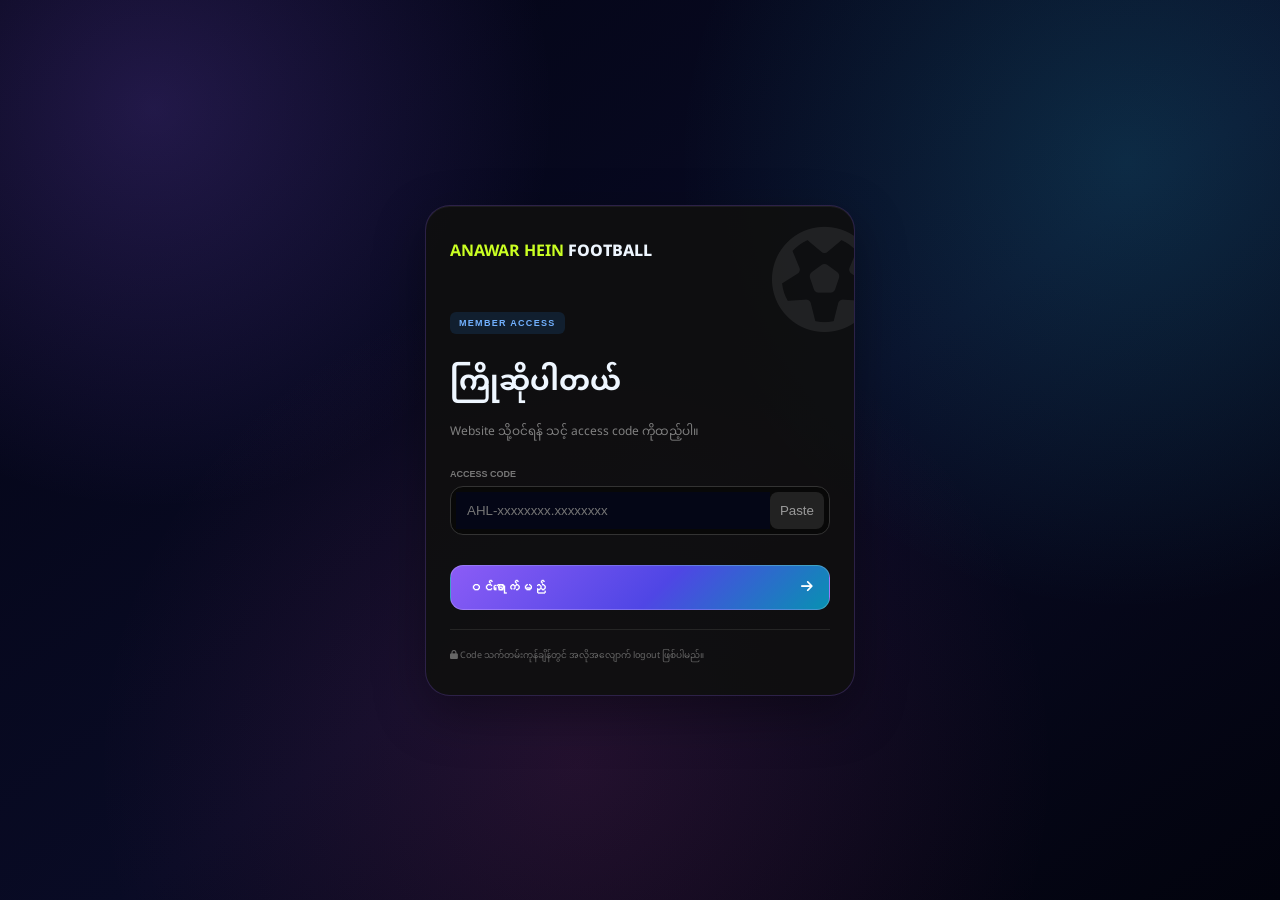
==== access.html @ d0070016 "Add files via upload" ====
<!doctype html><html lang="my"><head><meta charset="utf-8"><meta name="viewport" content="width=device-width,initial-scale=1"><meta name="theme-color" content="#050505"><title>Login • ANAWAR HEIN</title><link href="https://fonts.googleapis.com/css2?family=Noto+Sans+Myanmar:wght@400;600;700;800&display=swap" rel="stylesheet"><link rel="stylesheet" href="access.css"><link rel="stylesheet" href="fa-polish.css?v=15"><script src="access-config.js?v=10"></script><link rel="stylesheet" href="universe.css?v=1"></head><body><main class="access-page"><section class="access-card"><div class="logo"><b>ANAWAR HEIN</b> FOOTBALL</div><div class="ball"><i class="fa-regular fa-futbol"></i></div><span class="tag">MEMBER ACCESS</span><h1>ကြိုဆိုပါတယ်</h1><p>Website သို့ဝင်ရန် သင့် access code ကိုထည့်ပါ။</p><form id="loginForm"><label>ACCESS CODE</label><div class="code"><input id="accessCode" required placeholder="AHL-xxxxxxxx.xxxxxxxx"><button type="button" id="pasteCode">Paste</button></div><div id="loginError"></div><button class="login" type="submit">ဝင်ရောက်မည် <i class="fa-solid fa-arrow-right"></i></button></form><footer><i class="fa-solid fa-lock"></i> Code သက်တမ်းကုန်ချိန်တွင် အလိုအလျောက် logout ဖြစ်ပါမည်။</footer></section></main><script src="access.js"></script></body></html>
---- access.css ----
:root{--blue:#258df2;--lime:#caff23}*{box-sizing:border-box}html{font-family:"Noto Sans Myanmar",sans-serif;background:#050505;color:#fff}body{margin:0;background:radial-gradient(circle at 50% 0,#172b57,#050505 55%)}.access-page{min-height:100vh;display:grid;place-content:center;padding:20px}.access-card{position:relative;overflow:hidden;width:min(calc(100vw - 36px),430px);padding:29px 24px;border:1px solid #303030;border-radius:25px;background:#101010ed;box-shadow:0 30px 80px #000}.logo{font-weight:800}.logo b{color:var(--lime)}.ball{position:absolute;right:-23px;top:-26px;font-size:105px;filter:grayscale(1);opacity:.08}.tag{display:inline-block;margin-top:42px;border-radius:6px;background:#258df222;color:#72b1ff;padding:6px 9px;font:800 9px sans-serif;letter-spacing:1.3px}h1{font-size:28px;margin:13px 0 5px}.access-card>p{margin:0 0 24px;color:#808080;font-size:12px}.access-card label{display:block;margin:0 0 7px;color:#777;font:800 9px sans-serif}.code{display:flex;border:1px solid #333;border-radius:13px;background:#080808;padding:5px}.code:focus-within{border-color:var(--blue)}.code input{min-width:0;flex:1;border:0;outline:0;background:transparent;color:#fff;padding:11px}.code button{border:0;border-radius:8px;background:#222;color:#999;padding:0 10px}#loginError{min-height:30px;padding:7px 2px;color:#ff6577;font-size:10px}.login{width:100%;display:flex;justify-content:space-between;border:0;border-radius:13px;background:var(--blue);color:#fff;padding:14px 16px;font-weight:800}.login:disabled{opacity:.5}footer{margin-top:19px;padding-top:16px;border-top:1px solid #252525;color:#666;font-size:9px}.admin{display:block;margin-top:16px;text-align:center;color:#555;text-decoration:none;font-size:10px}
---- fa-polish.css ----
@import url('https://cdnjs.cloudflare.com/ajax/libs/font-awesome/6.7.2/css/all.min.css');
.bottom{padding-inline:4px;background:rgba(9,9,11,.92);backdrop-filter:blur(18px);-webkit-backdrop-filter:blur(18px);border-top:1px solid rgba(255,255,255,.08)}.bottom .nav{display:flex;flex-direction:column;align-items:center;justify-content:center;gap:2px;min-width:46px;transition:color .2s,transform .2s}.bottom .nav:hover{transform:translateY(-2px)}.bottom .nav span{font-size:19px}.bottom .nav i{font-size:18px}.bottom .nav.active i{display:grid;place-items:center;width:42px;height:36px;border-radius:18px;background:linear-gradient(135deg,var(--blue),#1769d8);color:#fff;box-shadow:0 6px 18px rgba(31,137,255,.35)}.icon-button{display:grid;place-items:center}.ball i,.score-hero>b i,.sports-hero>b i{font-size:inherit}.channel-art:after{content:'\f04b';font-family:'Font Awesome 6 Free';font-weight:900}.fa-icon-fallback{display:grid;place-items:center;width:32px;height:32px;border-radius:50%;background:#242424;color:#8dbfff}.member-time .fa-circle{font-size:6px;color:#55d693}.manual-badge{display:flex;align-items:center;gap:6px}.access-card,.card,.match-card,.channel-card,.game-card{box-shadow:0 14px 35px rgba(0,0,0,.2)}button,a{-webkit-tap-highlight-color:transparent}button:focus-visible,a:focus-visible,input:focus-visible,select:focus-visible{outline:2px solid var(--blue,#258cff);outline-offset:2px}
---- universe.css ----
:root{--space:#030414;--space-2:#090b25;--violet:#8b5cf6;--cyan:#22d3ee;--pink:#ec4899;--starlight:#eef6ff}
html{background:var(--space)}
body{background:radial-gradient(circle at 12% 12%,rgba(139,92,246,.22),transparent 25rem),radial-gradient(circle at 88% 18%,rgba(34,211,238,.16),transparent 28rem),radial-gradient(circle at 45% 85%,rgba(236,72,153,.12),transparent 30rem),linear-gradient(145deg,var(--space),var(--space-2) 55%,#02030d)!important;color:var(--starlight)}
body:before{content:"";position:fixed;inset:0;pointer-events:none;z-index:-1;opacity:.7;background-image:radial-gradient(#fff 1px,transparent 1px),radial-gradient(#67e8f9 1px,transparent 1px);background-size:43px 43px,79px 79px;background-position:0 0,21px 17px}
.top,.news-top,.sports-top,.tv-top,.scores-top,.settings-top,header{background:rgba(5,7,28,.74)!important;border-color:rgba(103,232,249,.2)!important;backdrop-filter:blur(18px)}
.brand b,.hero-copy h1,header small{background:linear-gradient(90deg,#fff,#67e8f9,#c4b5fd);-webkit-background-clip:text;background-clip:text;color:transparent!important}
.hero,.card,.match-card,.channel-card,.game-card,.settings-card,.access-card,.tv-player,.sports-player,.scores-card,.news-card{border-color:rgba(139,92,246,.24)!important;box-shadow:0 18px 50px rgba(0,0,0,.35),inset 0 1px rgba(255,255,255,.06)}
button,.button,.login,.play-button{transition:transform .18s ease,box-shadow .18s ease,border-color .18s ease}
button:hover,.button:hover,button:focus-visible,.button:focus-visible,.channel-card:focus-visible,.match-card:focus-visible,.game-card:focus-visible,a:focus-visible{outline:3px solid var(--cyan)!important;outline-offset:3px;box-shadow:0 0 0 6px rgba(34,211,238,.16),0 0 28px rgba(139,92,246,.48)!important;transform:translateY(-2px) scale(1.015)}
.refresh,.login,.generate,.primary,.watch-btn{background:linear-gradient(135deg,var(--violet),#4f46e5 55%,#0891b2)!important;border:1px solid rgba(255,255,255,.2)!important;color:white!important}
input,select,textarea{background:rgba(3,6,25,.8)!important;border-color:rgba(103,232,249,.2)!important;color:#fff!important}
input:focus,select:focus,textarea:focus{outline:2px solid var(--cyan)!important;border-color:transparent!important;box-shadow:0 0 24px rgba(34,211,238,.2)}
@media(max-width:640px){body:before{background-size:58px 58px,97px 97px}.hero-copy h1{font-size:clamp(2rem,12vw,3.6rem)}}
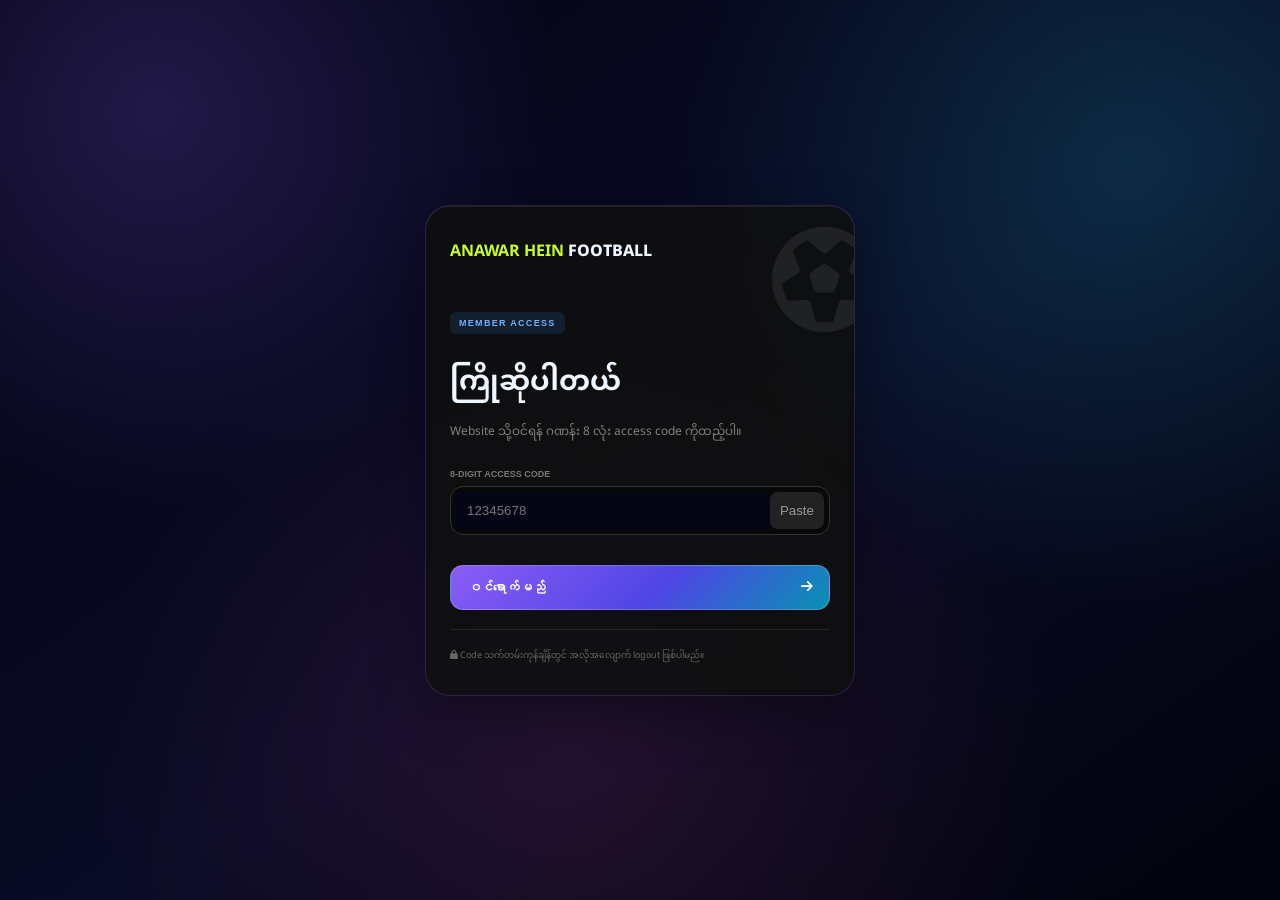
==== commit fe271b18: "Add files via upload" ====
--- a/access.html
+++ b/access.html
@@ -1 +1,36 @@
-<!doctype html><html lang="my"><head><meta charset="utf-8"><meta name="viewport" content="width=device-width,initial-scale=1"><meta name="theme-color" content="#050505"><title>Login • ANAWAR HEIN</title><link href="https://fonts.googleapis.com/css2?family=Noto+Sans+Myanmar:wght@400;600;700;800&display=swap" rel="stylesheet"><link rel="stylesheet" href="access.css"><link rel="stylesheet" href="fa-polish.css?v=15"><script src="access-config.js?v=10"></script><link rel="stylesheet" href="universe.css?v=1"></head><body><main class="access-page"><section class="access-card"><div class="logo"><b>ANAWAR HEIN</b> FOOTBALL</div><div class="ball"><i class="fa-regular fa-futbol"></i></div><span class="tag">MEMBER ACCESS</span><h1>ကြိုဆိုပါတယ်</h1><p>Website သို့ဝင်ရန် သင့် access code ကိုထည့်ပါ။</p><form id="loginForm"><label>ACCESS CODE</label><div class="code"><input id="accessCode" required placeholder="AHL-xxxxxxxx.xxxxxxxx"><button type="button" id="pasteCode">Paste</button></div><div id="loginError"></div><button class="login" type="submit">ဝင်ရောက်မည် <i class="fa-solid fa-arrow-right"></i></button></form><footer><i class="fa-solid fa-lock"></i> Code သက်တမ်းကုန်ချိန်တွင် အလိုအလျောက် logout ဖြစ်ပါမည်။</footer></section></main><script src="access.js"></script></body></html>
+<!doctype html>
+<html lang="my">
+<head>
+  <meta charset="utf-8">
+  <meta name="viewport" content="width=device-width,initial-scale=1">
+  <meta name="theme-color" content="#050505">
+  <title>Login • ANAWAR HEIN</title>
+  <link href="https://fonts.googleapis.com/css2?family=Noto+Sans+Myanmar:wght@400;600;700;800&display=swap" rel="stylesheet">
+  <link rel="stylesheet" href="access.css">
+  <link rel="stylesheet" href="fa-polish.css?v=15">
+  <script src="access-config.js?v=12"></script>
+  <link rel="stylesheet" href="universe.css?v=1">
+</head>
+<body>
+  <main class="access-page">
+    <section class="access-card">
+      <div class="logo"><b>ANAWAR HEIN</b> FOOTBALL</div>
+      <div class="ball"><i class="fa-regular fa-futbol"></i></div>
+      <span class="tag">MEMBER ACCESS</span>
+      <h1>ကြိုဆိုပါတယ်</h1>
+      <p>Website သို့ဝင်ရန် ဂဏန်း 8 လုံး access code ကိုထည့်ပါ။</p>
+      <form id="loginForm">
+        <label>8-DIGIT ACCESS CODE</label>
+        <div class="code">
+          <input id="accessCode" type="text" inputmode="numeric" autocomplete="one-time-code" minlength="8" maxlength="8" pattern="[0-9]{8}" required placeholder="12345678">
+          <button type="button" id="pasteCode">Paste</button>
+        </div>
+        <div id="loginError"></div>
+        <button class="login" type="submit">ဝင်ရောက်မည် <i class="fa-solid fa-arrow-right"></i></button>
+      </form>
+      <footer><i class="fa-solid fa-lock"></i> Code သက်တမ်းကုန်ချိန်တွင် အလိုအလျောက် logout ဖြစ်ပါမည်။</footer>
+    </section>
+  </main>
+  <script src="access.js?v=12"></script>
+</body>
+</html>
